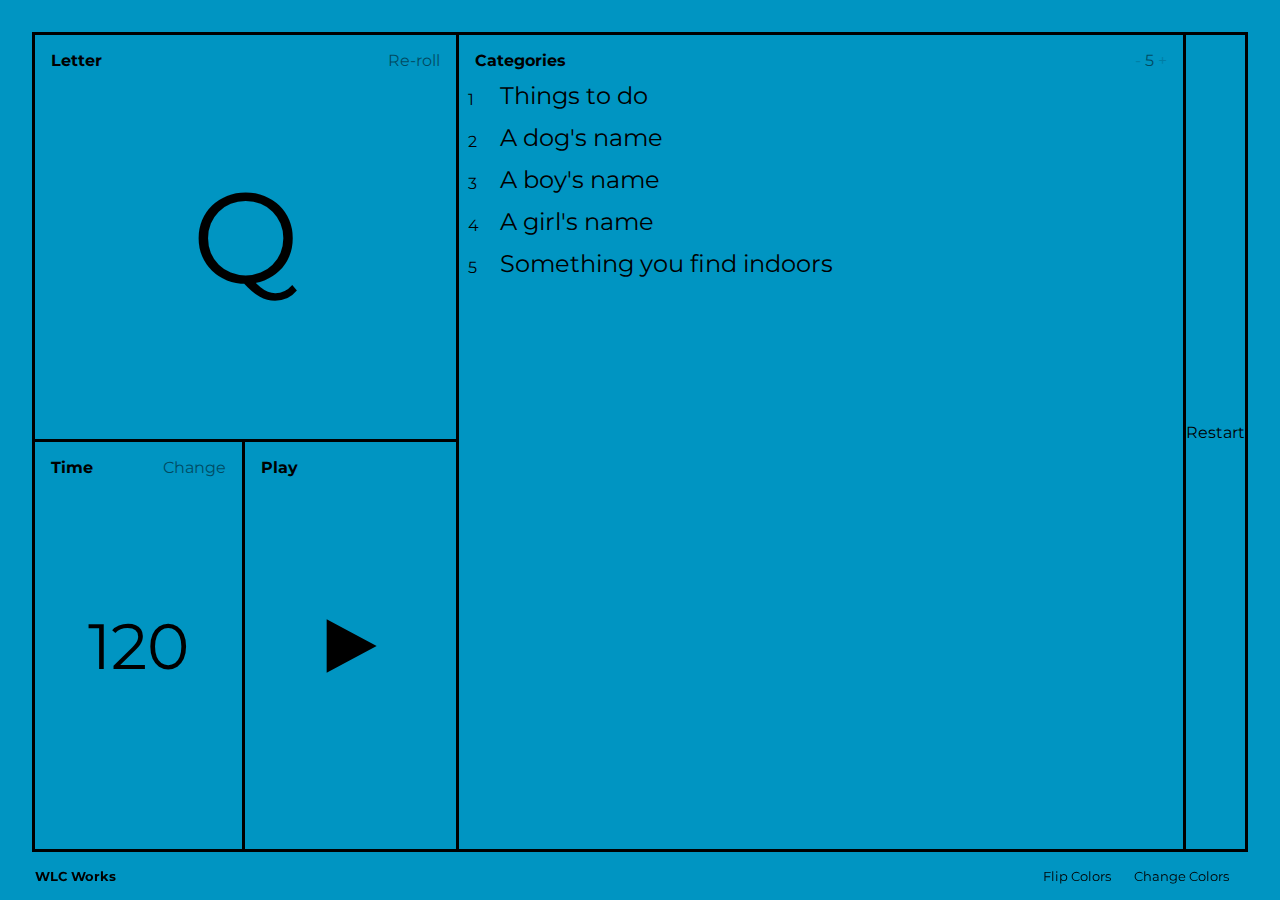
==== yet_another_scattergories/yet_another_scattergories/index.html @ 5de5ccc3 "first commit" ====
<!DOCTYPE html>
<html lang="en">
  <head>
    <!-- <meta charset="utf-8" /> -->
    <!-- <meta name="viewport" content="width=device-width, initial-scale=1" /> -->
    <link rel="stylesheet" href="styles.css" />
    <link rel="preconnect" href="https://fonts.gstatic.com">
    <link href="https://fonts.googleapis.com/css2?family=Montserrat:wght@100;400;600&display=swap" rel="stylesheet">
    <!-- <title>Bootstrap npm starter</title> -->
  </head>
  <body>
    <div class="App">
        <div class="game">
          <div class="leftCol">
              <div class="letterWrap">
                <div class="label">Letter</div>
                <div id="rerollButton" class="clickable labelRight">Re-roll</div>
                <!-- <span class="bigLetter">Q</span> -->
                <!-- <div class="bigLetter">Q</div> -->
                <div class="bigLetter"><span>Q</span></div>
              </div>
            <div class="subcol">
              <div class="timeWrap">
                <div class="label">Time</div>
                <div id="changeTimeButton" class="labelRight clickable">Change</div>
                <div class="timer">120</div>
              </div>
              <div class="playWrap clickable dottedOnHover">
                  <div class="label">Play</div>
                  <svg width="32px" height="32px" viewBox="6 6 24 24"><path d="M11,10 L18,13.74 18,22.28 11,26 M18,13.74 L26,18 26,18 18,22.28 "></path></svg>
                </div>
            </div>
          </div>
          <div class="categoriesCol yellow">
              <div class="categoriesHeader">
                <div class="label">Categories</div>
                <div  class="labelRight">
                    <div class="clickable" id="decrementButton">-</div>
                    <span id="categoriesCounter">5</span>
                    <div class="clickable" id="incrementButton">+</div>

                </div>
              </div>
              <div class="listContainer">
                <div class="categoryScroller">
                    <div class="categoryWrap">
                        <div class="number">1</div>
                        <div class="category">
                            <span>Things to do</span>
                        </div>
                    </div>
                    <div class="categoryWrap">
                        <div class="number">2</div>
                        <div class="category">
                            <span>A dog's name</span>
                        </div>
                    </div>
                    <div class="categoryWrap">
                        <div class="number">3</div>
                        <div class="category">
                            <span>A boy's name</span>
                        </div>
                    </div>
                    <div class="categoryWrap">
                        <div class="number">4</div>
                        <div class="category">
                            <span>A girl's name</span>
                        </div>
                    </div>
                    <div class="categoryWrap">
                        <div class="number">5</div>
                        <div class="category">
                            <span>Something you find indoors</span>
                        </div>
                    </div>
                </div>
              </div>
          </div>
          <div class="restartCol clickable dottedOnHover">Restart

            <div class="refresh-icon-wrap">
                <svg viewBox="0 512 24 24" style="opacity: 1; transform: translateY(0px);">&nbsp;<use xlink:href="#refresh-cw"></use>&nbsp;</svg>
            </div>


          </div>
        </div>
        <div class="footer">
            <div class="bottomLink clickable">
                <a target="_blank" href="https://wlcworks.ml"><b>WLC Works</b></a>
            </div>
            <div id="flipColorsButton" class="bottomLink bottomRight clickable">
                Flip Colors
            </div>
            <div id="changeColorsButton" class="bottomLink  clickable">
                Change Colors
            </div>
        </div>
    <script src="yet_another_scattergories.js"></script>
  </body>
</html>
---- yet_another_scattergories/yet_another_scattergories/styles.css ----
body {
  margin: 0;
}

:root {
  --main-bg-color: rgb(0, 149, 194);
  --main-text-color: black;
}

* {
  box-sizing: border-box;
}

.App {
  /* text-align: center; */
  height: 100%;
  width: 100%;
  font-family: "Montserrat", sans-serif;
  color: var(--main-text-color, #000);
  /* display: flex; */
  /* margin: 1em 1em 1em 1em; */
  position: fixed;
  background-color: var(--main-bg-color, #eee);
  /* top: 2em;
  right: 2em;
  bottom: 2em;
  left: 2em; */
}

.game {
  display: flex;
  /* position: absolute; */
  position: fixed;
  top: 2em;
  right: 2em;
  bottom: 3em;
  left: 2em;
  /* height: 100%; */
  /* width: 100%; */

  border: 3px solid var(--main-text-color, #000);
  /* margin-top: 1rem; */
  /* margin-bottom: 1rem; */
  /* margin-right: 1rem; */
  /* margin-left: 1rem; */
}

.footer {
  position: fixed;
  bottom: 0;
  left: 2rem;
  right: 2rem;
  height: 3rem;
  display: flex;
  flex-direction: row;
  align-items: center;
  justify-content: flex-start;
}

.bottomLink {
  font-size: 0.8em;
  padding: 0.2rem;
  margin-right: 1rem;
  background-image: linear-gradient(
    90deg,
    var(--main-text-color, #000),
    var(--main-text-color, #000)
  );
  background-position: bottom;
  background-size: 0 2px;
  background-repeat: no-repeat;
  transition: all 0.25s;
}

.bottomLink:hover {
  background-size: 2rem 2px;
}

.bottomRight {
  margin-left: auto;
}

a {
  color: var(--main-text-color, #000) !important;
  text-decoration: none;
}

.leftCol {
  height: 100%;
  width: 35%;
  flex: 1 0 35%;
  /* height: 100%; */
  /* width: 33%; */
  /* display: flex;
  flex: 1 0 auto;
  padding: 1em; or rem??
  flex-direction: column;
  position: relative;
  align-items: center;
  justify-content: center; */
  border-right: 3px solid var(--main-text-color, #000);
}

.restartCol {
  /* height: 100%; */
  /* width: 33%; */
  display: flex;
  flex: 1 0 auto;
  /* padding: 1em; or rem?? */
  flex-direction: column;
  position: relative;
  align-items: center;
  justify-content: center;
  border-left: 3px solid var(--main-text-color, #000);
}

.dottedOnHover:hover {
  background-image: radial-gradient(#212121 10%, transparent 10%);
  background-color: var(--main-bg-color);
  background-position: 0 0, 25px 25px;
  background-size: 15px 15px;
}

.categoriesHeader {
  width: 100%;
  position: absolute;
}

.listContainer {
  /* width: 100%;
  position: relative;
  top: 2em;
  overflow-y: scroll;
  font-size: 1.5em; */

  font-size: 1.5em;
  padding: 0 0 2rem;
  position: absolute;
  top: 2.5rem;
  left: 0;
  bottom: 0;
  right: 0;
  flex: 1 1 auto;
  overflow-y: scroll;
  z-index: 4;
}

.categoryWrap {
  display: flex;
  flex-direction: row;
  padding: 0.4rem 0.6rem;
  color: var(--main-text-color, #000);
  border-bottom: 1px solid rgba(var(--main-text-color), 0.1);
  align-items: center;
  justify-content: flex-start;
}

.categoryWrap .number {
  display: inline-block;
  font-size: 1rem;
  width: 1rem;
  text-align: right;
  margin-top: 8px;
  padding-right: 1rem;
  flex: 0 0 auto;
}

.categoryWrap .category {
  display: inline-block;
  background-image: linear-gradient(
    90deg,
    var(--main-text-color, #000),
    var(--main-text-color, #000)
  );
  background-position: 0 100%;
  background-size: 100% 0;
  background-repeat: no-repeat;
  transition: all 0.2s;
  margin-left: 1rem;
}

.categoriesCol {
  height: 100%;
  width: 65%;
  position: relative;
  flex: 1 1 auto;
  justify-content: flex-start;
  align-items: center;
}

.subcol {
  display: flex;

  flex-wrap: wrap;

  /* flex: 1 1 300px; */
  position: relative;
  justify-content: center;
  height: 50%;
  width: 100%;
}

.letterWrap {
  display: flex;
  /* flex-direction: column; */
  position: relative;
  align-items: center;
  justify-content: center;
  /* flex: 1 1 100px; */
  border-bottom: 3px solid var(--main-text-color, #000);

  height: 50%;
}

.timeWrap {
  display: flex;
  flex-direction: column;
  position: relative;
  align-items: center;
  justify-content: center;
  flex: 1 1 150px;
  border-right: 3px solid var(--main-text-color, #000);
  /* margin: 1em; or rem?? */

  /* height: 100%; */
  /* width: 100%; */
}

.clickable {
  cursor: pointer;
}
.playWrap {
  display: flex;
  flex-direction: column;
  position: relative;
  align-items: center;
  justify-content: center;
  flex: 1 1 150px;
}

.playWrap svg {
  height: 5rem;
  width: 5rem;
  fill: var(--main-text-color, #000);
}

.label {
  top: 0;
  left: 0;
  padding: 1em;
  position: absolute;
  font-weight: bold;
}

.labelRight {
  top: 0;
  right: 0;
  position: absolute;
  padding: 1em;
  opacity: 50%;
}

.labelRight .clickable {
  display: inline-block;
  /* font-family: Didactic; */
  font-size: 1rem;
  background: transparent;
  /* padding: 0.5rem 0.6rem 0.4rem; */
  cursor: pointer;
  -webkit-appearance: none;
  opacity: 0.3;
  transition: all 0.1s linear;
  transform-origin: center;
  color: var(--main-text-color, #000);
}

.bigLetter {
  font-size: 8em;
}

.timer {
  font-size: 4em;
}
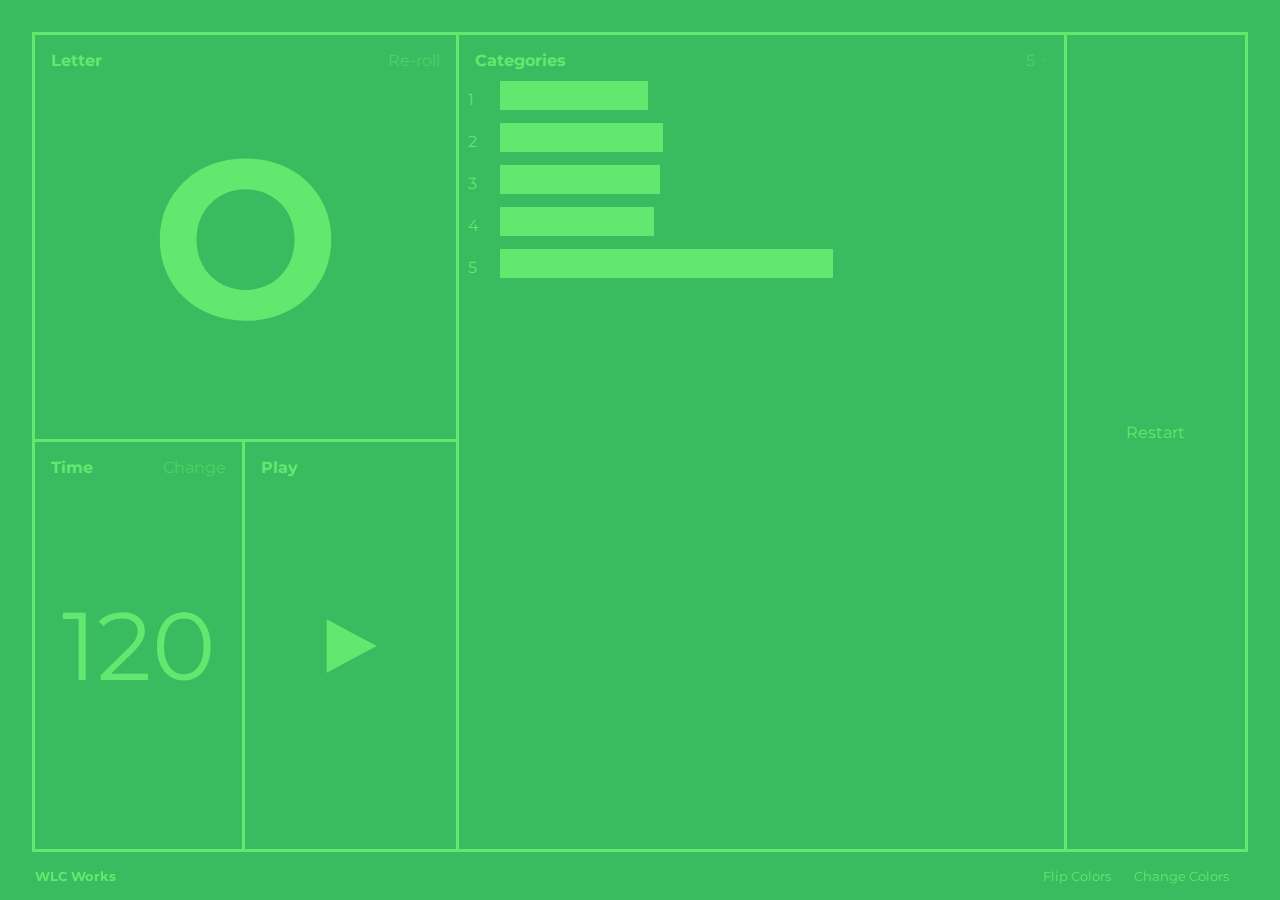
==== commit bc652310: "just a little backup, almost have the change time functionality working" ====
--- a/yet_another_scattergories/yet_another_scattergories/index.html
+++ b/yet_another_scattergories/yet_another_scattergories/index.html
@@ -6,7 +6,7 @@
     <link rel="stylesheet" href="styles.css" />
     <link rel="preconnect" href="https://fonts.gstatic.com">
     <link href="https://fonts.googleapis.com/css2?family=Montserrat:wght@100;400;600&display=swap" rel="stylesheet">
-    <!-- <title>Bootstrap npm starter</title> -->
+    <title>Scattergories</title>
   </head>
   <body>
     <div class="App">
@@ -23,13 +23,24 @@
               <div class="timeWrap">
                 <div class="label">Time</div>
                 <div id="changeTimeButton" class="labelRight clickable">Change</div>
-                <div class="timer">120</div>
+                <div id="timer" class="timer">120</div>
+                <div>
+                  <input class="timer timerInput hide" type="number"/>
+                  <div id="setTimeButton" class="clickable hide"><span>Set Time</span></div>
+                </div>
               </div>
-              <div class="playWrap clickable dottedOnHover">
-                  <div class="label">Play</div>
-                  <svg width="32px" height="32px" viewBox="6 6 24 24"><path d="M11,10 L18,13.74 18,22.28 11,26 M18,13.74 L26,18 26,18 18,22.28 "></path></svg>
-                </div>
+              <div id="playButton" class="playPauseWrap clickable dottedOnHover">
+                <div class="label">Play</div>
+                <svg width="32px" height="32px" viewBox="6 6 24 24"><path d="M11,10 L18,13.74 18,22.28 11,26 M18,13.74 L26,18 26,18 18,22.28 "></path></svg>
+              </div>
+              <div id="pauseButton" class="playPauseWrap clickable dottedOnHover hide">
+                <div class="label">Pause</div>
+                <svg width="32px" height="32px" viewBox="6 6 24 24"><path d="M11,10 L17,10 17,26 11,26 M20,10 L26,10 26,26 20,26 "></path></svg>
+              </div>
+
+              
             </div>
+
           </div>
           <div class="categoriesCol yellow">
               <div class="categoriesHeader">
@@ -96,6 +107,9 @@
                 Change Colors
             </div>
         </div>
+    <!-- <script src="https://ajax.googleapis.com/ajax/libs/jquery/3.5.1/jquery.min.js"></script> -->
+    <script src="color-scheme.min.js"></script>
+    <script src="jquery-3.6.0.js"></script>
     <script src="yet_another_scattergories.js"></script>
   </body>
 </html>
--- a/yet_another_scattergories/yet_another_scattergories/styles.css
+++ b/yet_another_scattergories/yet_another_scattergories/styles.css
@@ -87,23 +87,14 @@
 
 .leftCol {
   height: 100%;
-  width: 35%;
+  width: 30%;
   flex: 1 0 35%;
-  /* height: 100%; */
-  /* width: 33%; */
-  /* display: flex;
-  flex: 1 0 auto;
-  padding: 1em; or rem??
-  flex-direction: column;
-  position: relative;
-  align-items: center;
-  justify-content: center; */
   border-right: 3px solid var(--main-text-color, #000);
 }
 
 .restartCol {
-  /* height: 100%; */
-  /* width: 33%; */
+  height: 100%;
+  width: 15%;
   display: flex;
   flex: 1 0 auto;
   /* padding: 1em; or rem?? */
@@ -127,12 +118,6 @@
 }
 
 .listContainer {
-  /* width: 100%;
-  position: relative;
-  top: 2em;
-  overflow-y: scroll;
-  font-size: 1.5em; */
-
   font-size: 1.5em;
   padding: 0 0 2rem;
   position: absolute;
@@ -220,16 +205,12 @@
   justify-content: center;
   flex: 1 1 150px;
   border-right: 3px solid var(--main-text-color, #000);
-  /* margin: 1em; or rem?? */
-
-  /* height: 100%; */
-  /* width: 100%; */
 }
 
 .clickable {
   cursor: pointer;
 }
-.playWrap {
+.playPauseWrap {
   display: flex;
   flex-direction: column;
   position: relative;
@@ -238,7 +219,7 @@
   flex: 1 1 150px;
 }
 
-.playWrap svg {
+.playPauseWrap svg {
   height: 5rem;
   width: 5rem;
   fill: var(--main-text-color, #000);
@@ -258,6 +239,10 @@
   position: absolute;
   padding: 1em;
   opacity: 50%;
+}
+
+.labelRight.clickable:hover {
+  opacity: 90%;
 }
 
 .labelRight .clickable {
@@ -275,9 +260,30 @@
 }
 
 .bigLetter {
-  font-size: 8em;
+  font-size: 14em;
+  font-weight: 700;
 }
 
 .timer {
-  font-size: 4em;
-}
+  font-size: 6em;
+}
+
+.timerInput {
+  width: 100%;
+  font-size: 5em;
+  background-color: var(--main-bg-color, #eee);
+  color: var(--main-text-color, #000);
+}
+
+#setTimeButton {
+  display: flex;
+  justify-content: center;
+}
+
+.hide {
+  display: none !important;
+}
+
+.hiddenCategory {
+  background-color: var(--main-text-color, #000);
+}
